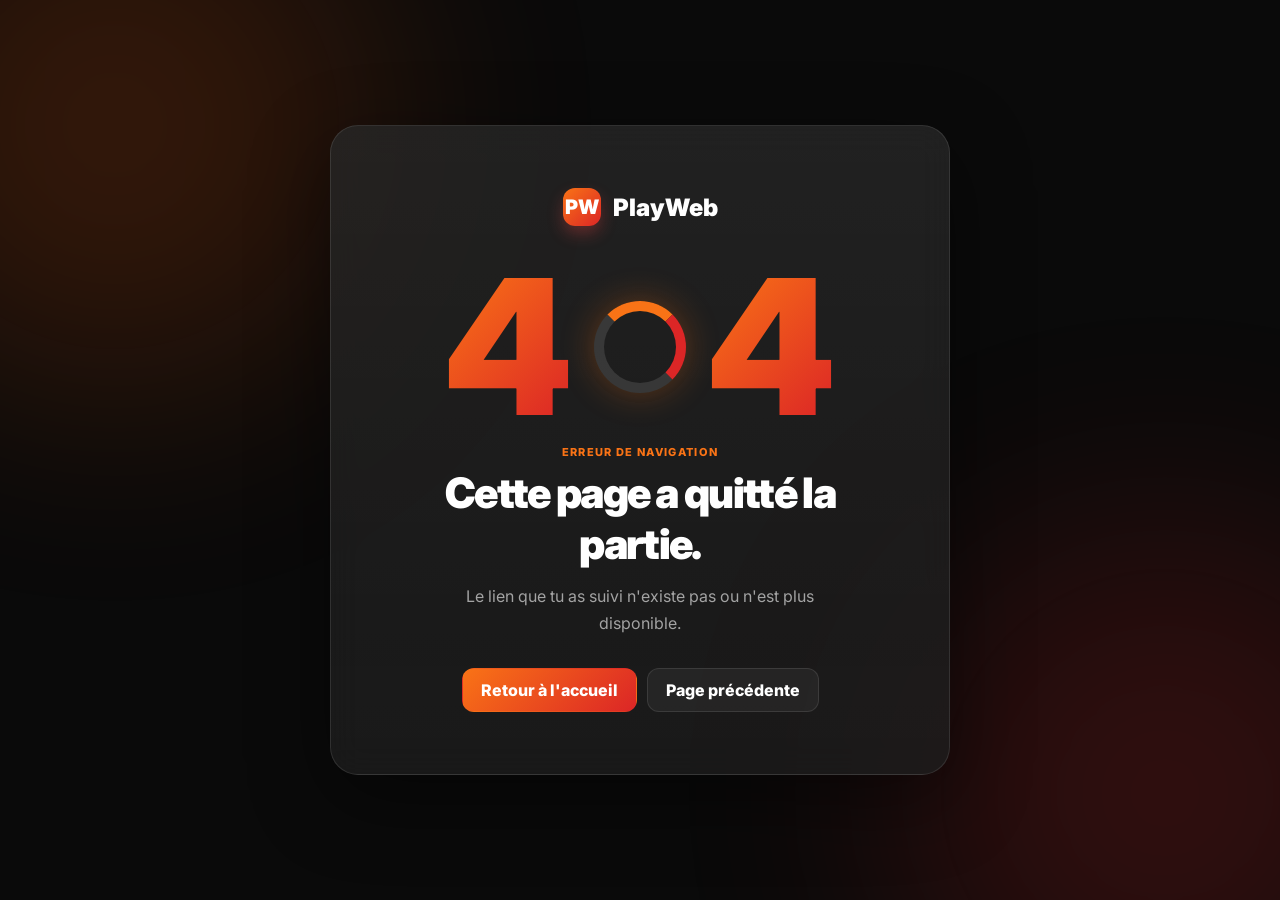
==== 404/index.html @ 7ee4c2a2 "Add files via upload" ====
<!doctype html>
<html lang="fr">
  <head>
    <meta charset="UTF-8" />
    <meta name="viewport" content="width=device-width, initial-scale=1.0" />
    <meta name="theme-color" content="#0a0a0a" />
    <title>404 - Page introuvable | PlayWeb</title>
    <link rel="stylesheet" href="style.css" />
  </head>
  <body>
    <div class="background-glow" aria-hidden="true">
      <div class="glow glow-one"></div>
      <div class="glow glow-two"></div>
    </div>

    <main class="error-page">
      <section class="error-card" aria-labelledby="error-title">
        <a class="brand" href="../index.html" aria-label="Retour à PlayWeb">
          <span class="brand-mark">PW</span>
          <span>PlayWeb</span>
        </a>

        <div class="error-art" aria-hidden="true">
          <span class="error-number">4</span>
          <span class="error-orb"></span>
          <span class="error-number">4</span>
        </div>

        <p class="eyebrow">Erreur de navigation</p>
        <h1 id="error-title">Cette page a quitté la partie.</h1>
        <p class="description">Le lien que tu as suivi n'existe pas ou n'est plus disponible.</p>

        <div class="actions">
          <a class="button primary" href="../index.html">Retour à l'accueil</a>
          <button class="button secondary" type="button" data-go-back>Page précédente</button>
        </div>
      </section>
    </main>

    <script src="script.js"></script>
  </body>
</html>
---- 404/style.css ----
@import url("https://fonts.googleapis.com/css2?family=Inter:wght@400;600;700;800;900&display=swap");

:root {
  --background: #0a0a0a;
  --card: rgba(23, 23, 23, 0.78);
  --border: rgba(255, 255, 255, 0.1);
  --muted: #a3a3a3;
  --accent: #f97316;
  --accent-dark: #dc2626;
  --gradient: linear-gradient(135deg, #f97316, #dc2626);
}

* {
  box-sizing: border-box;
  margin: 0;
}

body {
  min-height: 100vh;
  overflow: hidden;
  background: var(--background);
  color: #fff;
  font-family: "Inter", sans-serif;
}

a,
button {
  font: inherit;
}

.background-glow {
  position: fixed;
  inset: 0;
  z-index: -1;
}

.glow {
  position: absolute;
  width: 42vw;
  height: 42vw;
  border-radius: 50%;
  filter: blur(120px);
  opacity: 0.18;
}

.glow-one {
  top: -16%;
  left: -12%;
  background: #ea580c;
}

.glow-two {
  right: -12%;
  bottom: -18%;
  background: #dc2626;
}

.error-page {
  display: grid;
  min-height: 100vh;
  place-items: center;
  padding: 24px;
}

.error-card {
  width: min(100%, 620px);
  padding: clamp(28px, 6vw, 62px);
  border: 1px solid var(--border);
  border-radius: 28px;
  background: linear-gradient(180deg, rgba(255, 255, 255, 0.06), rgba(255, 255, 255, 0.025)), var(--card);
  box-shadow: 0 24px 80px rgba(0, 0, 0, 0.46);
  text-align: center;
  backdrop-filter: blur(16px);
  animation: card-in 0.6s ease both;
}

.brand {
  display: inline-flex;
  align-items: center;
  gap: 12px;
  color: #fff;
  font-size: 24px;
  font-weight: 900;
  text-decoration: none;
}

.brand-mark {
  display: grid;
  width: 38px;
  height: 38px;
  place-items: center;
  border-radius: 12px;
  background: var(--gradient);
  box-shadow: 0 8px 16px rgba(239, 68, 68, 0.3);
  font-size: 20px;
}

.error-art {
  display: flex;
  align-items: center;
  justify-content: center;
  gap: clamp(8px, 2vw, 20px);
  margin: 52px 0 30px;
}

.error-number {
  color: transparent;
  font-size: clamp(100px, 20vw, 190px);
  font-weight: 900;
  line-height: 0.72;
  background: var(--gradient);
  background-clip: text;
  -webkit-background-clip: text;
}

.error-orb {
  width: clamp(54px, 10vw, 92px);
  height: clamp(54px, 10vw, 92px);
  border: 10px solid rgba(255, 255, 255, 0.12);
  border-top-color: var(--accent);
  border-right-color: var(--accent-dark);
  border-radius: 50%;
  box-shadow: 0 0 34px rgba(249, 115, 22, 0.32);
  animation: orb-spin 5s linear infinite;
}

.eyebrow {
  margin-bottom: 8px;
  color: var(--accent);
  font-size: 11px;
  font-weight: 800;
  letter-spacing: 0.12em;
  text-transform: uppercase;
}

h1 {
  font-size: clamp(26px, 5vw, 42px);
  font-weight: 900;
  letter-spacing: -0.04em;
}

.description {
  max-width: 430px;
  margin: 14px auto 0;
  color: var(--muted);
  line-height: 1.7;
}

.actions {
  display: flex;
  justify-content: center;
  flex-wrap: wrap;
  gap: 10px;
  margin-top: 30px;
}

.button {
  display: inline-flex;
  min-height: 44px;
  align-items: center;
  justify-content: center;
  padding: 0 18px;
  border: 1px solid var(--border);
  border-radius: 12px;
  color: #fff;
  cursor: pointer;
  font-weight: 800;
  text-decoration: none;
  transition: transform 0.2s ease, filter 0.2s ease, border-color 0.2s ease;
}

.button:hover,
.button:focus-visible {
  transform: translateY(-2px);
  filter: brightness(1.1);
  outline: none;
}

.button.primary {
  border-color: transparent;
  background: var(--gradient);
}

.button.secondary {
  background: rgba(255, 255, 255, 0.05);
}

@keyframes card-in {
  from { opacity: 0; transform: translateY(18px) scale(0.98); }
  to { opacity: 1; transform: translateY(0) scale(1); }
}

@keyframes orb-spin {
  to { transform: rotate(360deg); }
}

@media (max-width: 520px) {
  .error-card { padding: 28px 20px 34px; }
  .actions, .button { width: 100%; }
}
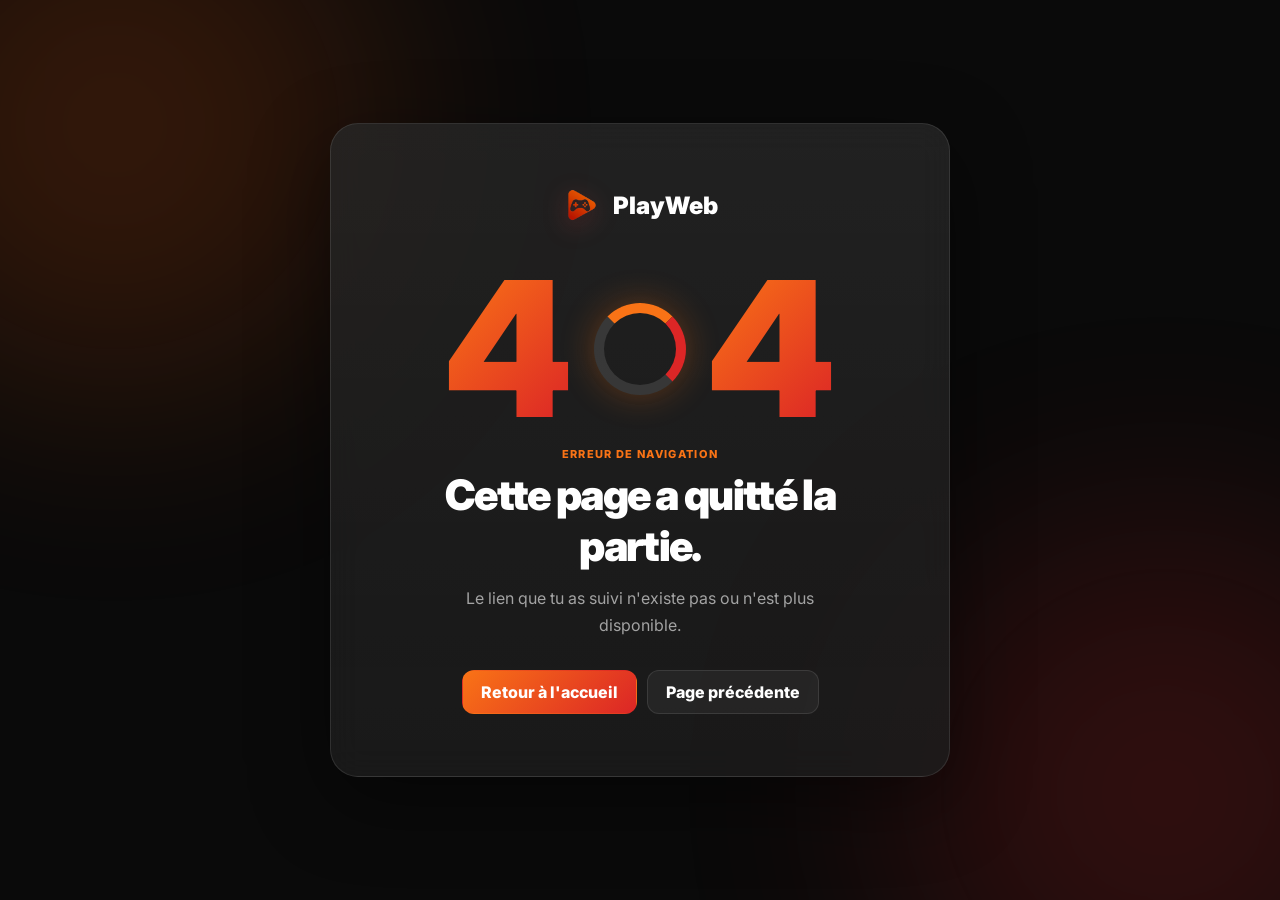
==== commit 0d205133: "tag support + assets inté" ====
--- a/404/index.html
+++ b/404/index.html
@@ -1,42 +1,45 @@
-<!doctype html>
-<html lang="fr">
-  <head>
-    <meta charset="UTF-8" />
-    <meta name="viewport" content="width=device-width, initial-scale=1.0" />
-    <meta name="theme-color" content="#0a0a0a" />
-    <title>404 - Page introuvable | PlayWeb</title>
-    <link rel="stylesheet" href="style.css" />
-  </head>
-  <body>
-    <div class="background-glow" aria-hidden="true">
-      <div class="glow glow-one"></div>
-      <div class="glow glow-two"></div>
-    </div>
-
-    <main class="error-page">
-      <section class="error-card" aria-labelledby="error-title">
-        <a class="brand" href="../index.html" aria-label="Retour à PlayWeb">
-          <span class="brand-mark">PW</span>
-          <span>PlayWeb</span>
-        </a>
-
-        <div class="error-art" aria-hidden="true">
-          <span class="error-number">4</span>
-          <span class="error-orb"></span>
-          <span class="error-number">4</span>
-        </div>
-
-        <p class="eyebrow">Erreur de navigation</p>
-        <h1 id="error-title">Cette page a quitté la partie.</h1>
-        <p class="description">Le lien que tu as suivi n'existe pas ou n'est plus disponible.</p>
-
-        <div class="actions">
-          <a class="button primary" href="../index.html">Retour à l'accueil</a>
-          <button class="button secondary" type="button" data-go-back>Page précédente</button>
-        </div>
-      </section>
-    </main>
-
-    <script src="script.js"></script>
-  </body>
-</html>
+<!doctype html>
+<html lang="fr">
+  <head>
+    <meta charset="UTF-8" />
+    <meta name="viewport" content="width=device-width, initial-scale=1.0" />
+    <meta name="theme-color" content="#0a0a0a" />
+    <title>404 - Page introuvable | PlayWeb</title>
+    <link rel="icon" href="/assets/playweb-fav-w.ico" sizes="any" />
+    <link rel="icon" type="image/png" href="/assets/playweb-fav-w.png" />
+    <link rel="apple-touch-icon" href="/assets/playweb-fav-b.jpg" />
+    <link rel="stylesheet" href="style.css" />
+  </head>
+  <body>
+    <div class="background-glow" aria-hidden="true">
+      <div class="glow glow-one"></div>
+      <div class="glow glow-two"></div>
+    </div>
+
+    <main class="error-page">
+      <section class="error-card" aria-labelledby="error-title">
+        <a class="brand" href="../index.html" aria-label="Retour à PlayWeb">
+          <img class="brand-mark" src="/assets/playweb-fav-w.png" alt="" />
+          <span>PlayWeb</span>
+        </a>
+
+        <div class="error-art" aria-hidden="true">
+          <span class="error-number">4</span>
+          <span class="error-orb"></span>
+          <span class="error-number">4</span>
+        </div>
+
+        <p class="eyebrow">Erreur de navigation</p>
+        <h1 id="error-title">Cette page a quitté la partie.</h1>
+        <p class="description">Le lien que tu as suivi n'existe pas ou n'est plus disponible.</p>
+
+        <div class="actions">
+          <a class="button primary" href="../index.html">Retour à l'accueil</a>
+          <button class="button secondary" type="button" data-go-back>Page précédente</button>
+        </div>
+      </section>
+    </main>
+
+    <script src="script.js"></script>
+  </body>
+</html>
--- a/404/style.css
+++ b/404/style.css
@@ -94,6 +94,15 @@
   box-shadow: 0 8px 16px rgba(239, 68, 68, 0.3);
   font-size: 20px;
 }
+
+img.brand-mark {
+    object-fit: contain;
+    background: none;
+    border-radius: 0;
+    box-shadow: none;
+    filter: drop-shadow(0 6px 12px rgba(239, 68, 68, 0.3));
+}
+
 
 .error-art {
   display: flex;
